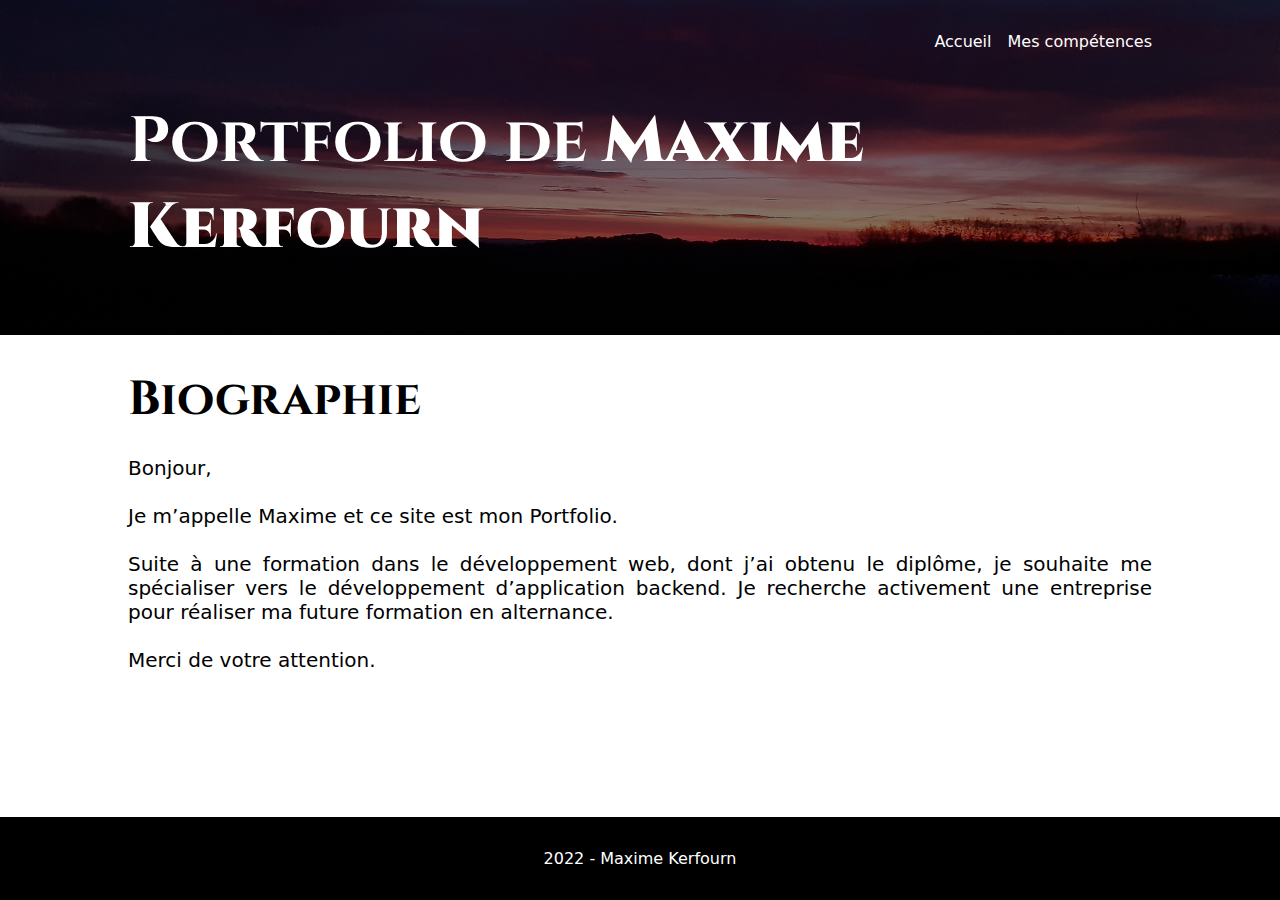
==== index.html @ a76415c2 "first commit" ====
<!DOCTYPE html>
<html lang="fr">
	<head>
		<meta charset="UTF-8" />
		<meta http-equiv="X-UA-Compatible" content="IE=edge" />
		<meta name="viewport" content="width=device-width, initial-scale=1.0" />
		<title>Portfolio de Maxime Kerfourn</title>
		<meta
			name="description"
			content="Je suis un Développeur Web à la recherche d'un poste en tant que Développeur d'application Backend PHP ou Java en alternance. Ce site est mon Portfolio."
		/>
		<link rel="stylesheet" href="style.css" />
	</head>
	<body>
		<header class="home">
			<nav>
				<a href="/">Accueil</a>
				<a href="/skills.html">Mes compétences</a>
			</nav>
			<h1>Portfolio de <strong>Maxime Kerfourn</strong></h1>
		</header>
		<main>
			<h2>Biographie</h2>
			<p>
				Bonjour,<br /><br />
				Je m’appelle Maxime et ce site est mon Portfolio.<br /><br />
				Suite à une formation dans le développement web, dont j’ai obtenu le
				diplôme, je souhaite me spécialiser vers le développement d’application
				backend. Je recherche activement une entreprise pour réaliser ma future
				formation en alternance.<br /><br />
				Merci de votre attention.
			</p>
		</main>
		<footer>
			<p>2022 - Maxime Kerfourn</p>
		</footer>
	</body>
</html>
---- style.css ----
@import url("https://fonts.googleapis.com/css2?family=Cinzel&display=swap");

:root {
	--main-bg-color: black;
	--page-sides-padding: 10%;
	--main-font-family: system-ui, sans-serif;
	--titles-font-family: "Cinzel", serif;
}

body {
	min-height: 100vh;
	margin: unset;
	display: grid;
	grid-template-rows: auto 1fr auto;
	font-family: var(--main-font-family);
}

header {
	background-color: var(--main-bg-color);
	padding: 2rem var(--page-sides-padding);
}

header.home {
	background-image: linear-gradient(
			to bottom,
			rgba(0, 0, 0, 0.5),
			rgba(0, 0, 0, 0.5)
		),
		url("main-bg.jpg");
	background-size: cover;
	background-position: 0 35%;
}

nav {
	display: flex;
	gap: 1rem;
	justify-content: flex-end;
}

nav a {
	color: white;
	text-decoration: unset;
}

nav a:hover {
	text-decoration: underline;
}

h1 {
	color: white;
	font-size: 4em;
	font-family: var(--titles-font-family);
	margin: 3rem 0 2rem 0;
}

main {
	background-color: white;
	padding: 2rem var(--page-sides-padding) 3rem var(--page-sides-padding);
}

h2 {
	font-size: 3em;
	margin: unset;
	font-family: var(--titles-font-family);
}

main p {
	text-align: justify;
	font-size: 1.25rem;
	margin: unset;
	margin-top: 1.5rem;
}

footer {
	background-color: var(--main-bg-color);
	padding: 1rem var(--page-sides-padding);
}

footer p {
	color: white;
	text-align: center;
}
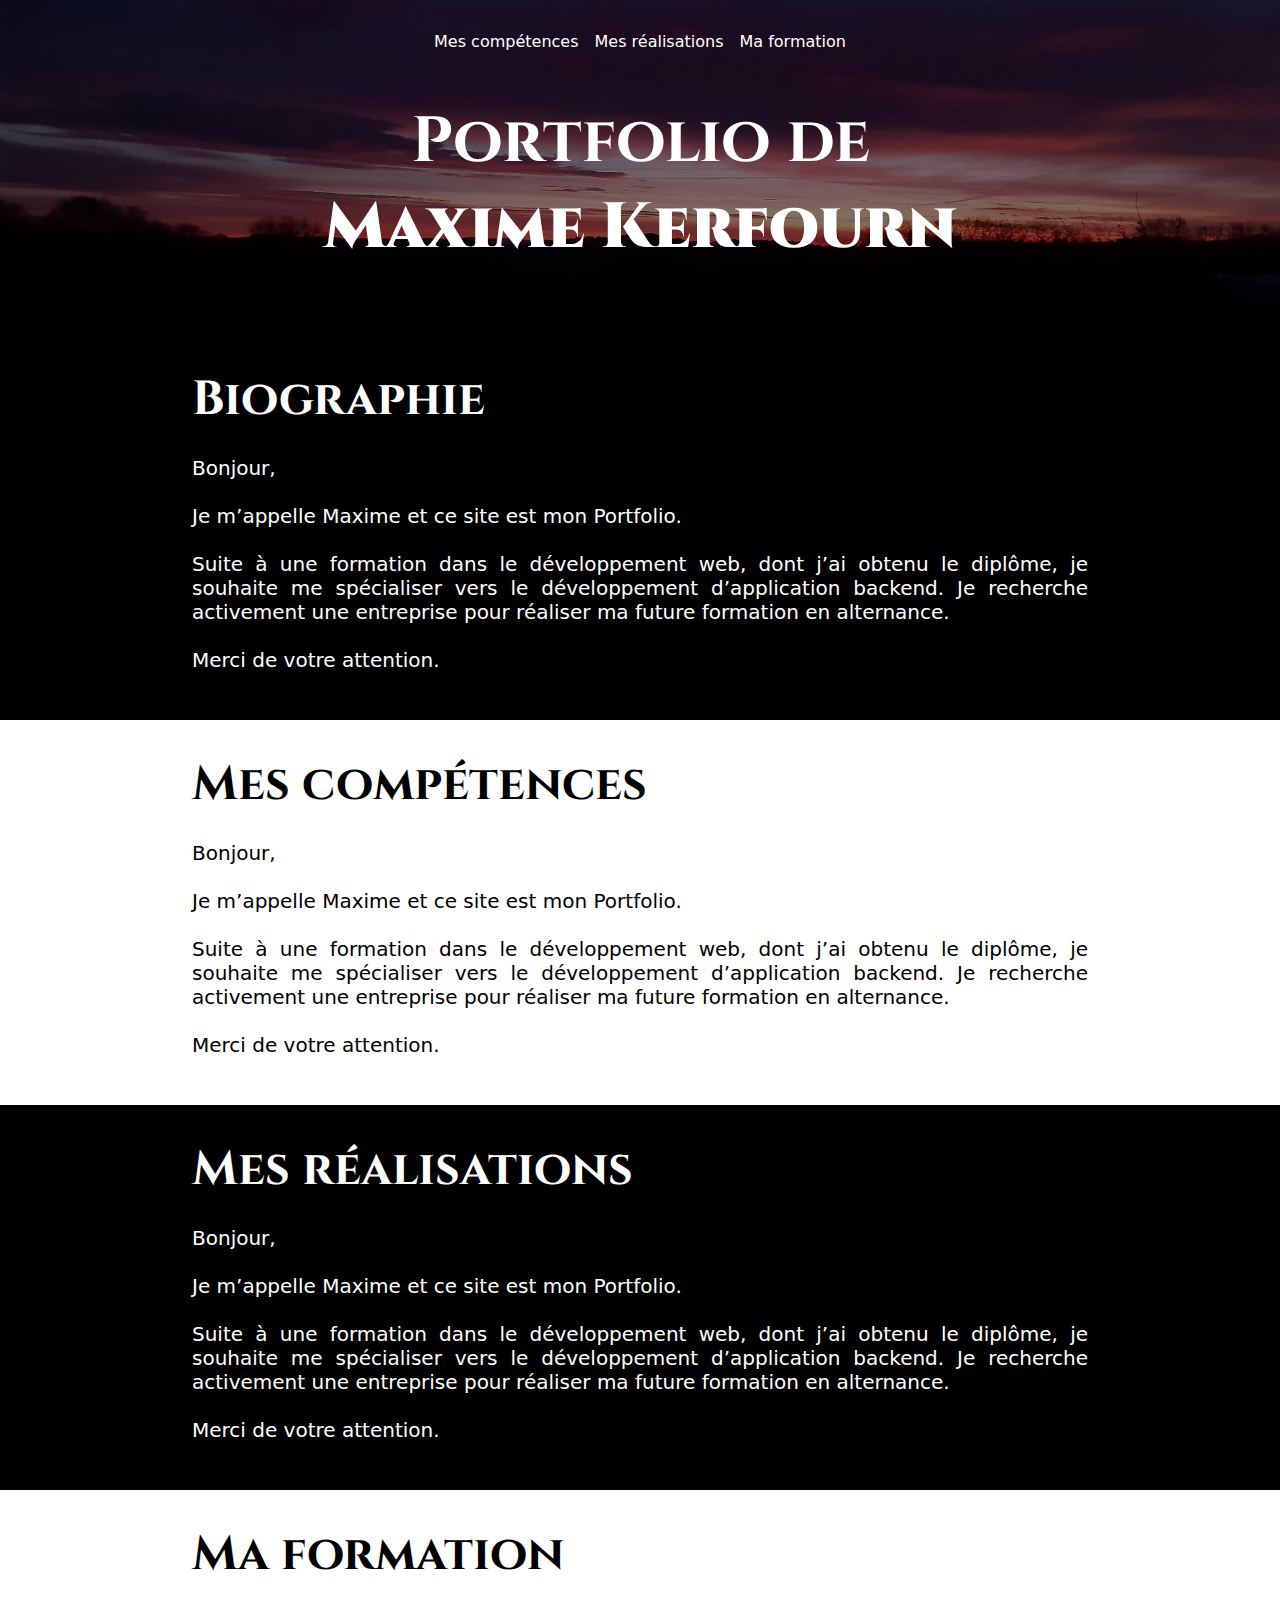
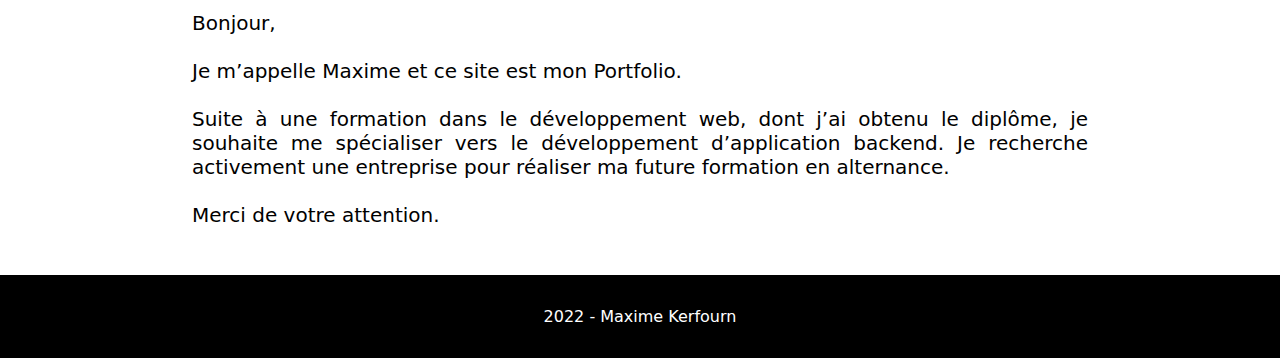
==== commit 7eb435be: "rework the layout: single page + modify some CSS code" ====
--- a/index.html
+++ b/index.html
@@ -12,24 +12,63 @@
 		<link rel="stylesheet" href="style.css" />
 	</head>
 	<body>
-		<header class="home">
+		<header>
 			<nav>
-				<a href="/">Accueil</a>
-				<a href="/skills.html">Mes compétences</a>
+				<a href="#skills">Mes compétences</a>
+				<a href="#achievements">Mes réalisations</a>
+				<a href="#education">Ma formation</a>
 			</nav>
 			<h1>Portfolio de <strong>Maxime Kerfourn</strong></h1>
 		</header>
 		<main>
-			<h2>Biographie</h2>
-			<p>
-				Bonjour,<br /><br />
-				Je m’appelle Maxime et ce site est mon Portfolio.<br /><br />
-				Suite à une formation dans le développement web, dont j’ai obtenu le
-				diplôme, je souhaite me spécialiser vers le développement d’application
-				backend. Je recherche activement une entreprise pour réaliser ma future
-				formation en alternance.<br /><br />
-				Merci de votre attention.
-			</p>
+			<section>
+				<h2>Biographie</h2>
+				<p>
+					Bonjour,<br /><br />
+					Je m’appelle Maxime et ce site est mon Portfolio.<br /><br />
+					Suite à une formation dans le développement web, dont j’ai obtenu le
+					diplôme, je souhaite me spécialiser vers le développement
+					d’application backend. Je recherche activement une entreprise pour
+					réaliser ma future formation en alternance.<br /><br />
+					Merci de votre attention.
+				</p>
+			</section>
+			<section id="skills">
+				<h2>Mes compétences</h2>
+				<p>
+					Bonjour,<br /><br />
+					Je m’appelle Maxime et ce site est mon Portfolio.<br /><br />
+					Suite à une formation dans le développement web, dont j’ai obtenu le
+					diplôme, je souhaite me spécialiser vers le développement
+					d’application backend. Je recherche activement une entreprise pour
+					réaliser ma future formation en alternance.<br /><br />
+					Merci de votre attention.
+				</p>
+			</section>
+			<section id="achievements">
+				<h2>Mes réalisations</h2>
+				<p>
+					Bonjour,<br /><br />
+					Je m’appelle Maxime et ce site est mon Portfolio.<br /><br />
+					Suite à une formation dans le développement web, dont j’ai obtenu le
+					diplôme, je souhaite me spécialiser vers le développement
+					d’application backend. Je recherche activement une entreprise pour
+					réaliser ma future formation en alternance.<br /><br />
+					Merci de votre attention.
+				</p>
+			</section>
+			<section id="education">
+				<h2>Ma formation</h2>
+				<p>
+					Bonjour,<br /><br />
+					Je m’appelle Maxime et ce site est mon Portfolio.<br /><br />
+					Suite à une formation dans le développement web, dont j’ai obtenu le
+					diplôme, je souhaite me spécialiser vers le développement
+					d’application backend. Je recherche activement une entreprise pour
+					réaliser ma future formation en alternance.<br /><br />
+					Merci de votre attention.
+				</p>
+			</section>
 		</main>
 		<footer>
 			<p>2022 - Maxime Kerfourn</p>
--- a/style.css
+++ b/style.css
@@ -2,7 +2,7 @@
 
 :root {
 	--main-bg-color: black;
-	--page-sides-padding: 10%;
+	--page-sides-padding: 15%;
 	--main-font-family: system-ui, sans-serif;
 	--titles-font-family: "Cinzel", serif;
 }
@@ -18,9 +18,6 @@
 header {
 	background-color: var(--main-bg-color);
 	padding: 2rem var(--page-sides-padding);
-}
-
-header.home {
 	background-image: linear-gradient(
 			to bottom,
 			rgba(0, 0, 0, 0.5),
@@ -34,7 +31,7 @@
 nav {
 	display: flex;
 	gap: 1rem;
-	justify-content: flex-end;
+	justify-content: center;
 }
 
 nav a {
@@ -47,15 +44,23 @@
 }
 
 h1 {
+	font-size: 3em;
+	font-family: var(--titles-font-family);
 	color: white;
 	font-size: 4em;
-	font-family: var(--titles-font-family);
-	margin: 3rem 0 2rem 0;
+	margin: 3rem auto 2rem auto;
+	text-align: center;
+	max-width: 700px;
 }
 
-main {
+section {
 	background-color: white;
 	padding: 2rem var(--page-sides-padding) 3rem var(--page-sides-padding);
+}
+
+section:nth-of-type(2n + 1) {
+	background-color: black;
+	color: white;
 }
 
 h2 {
